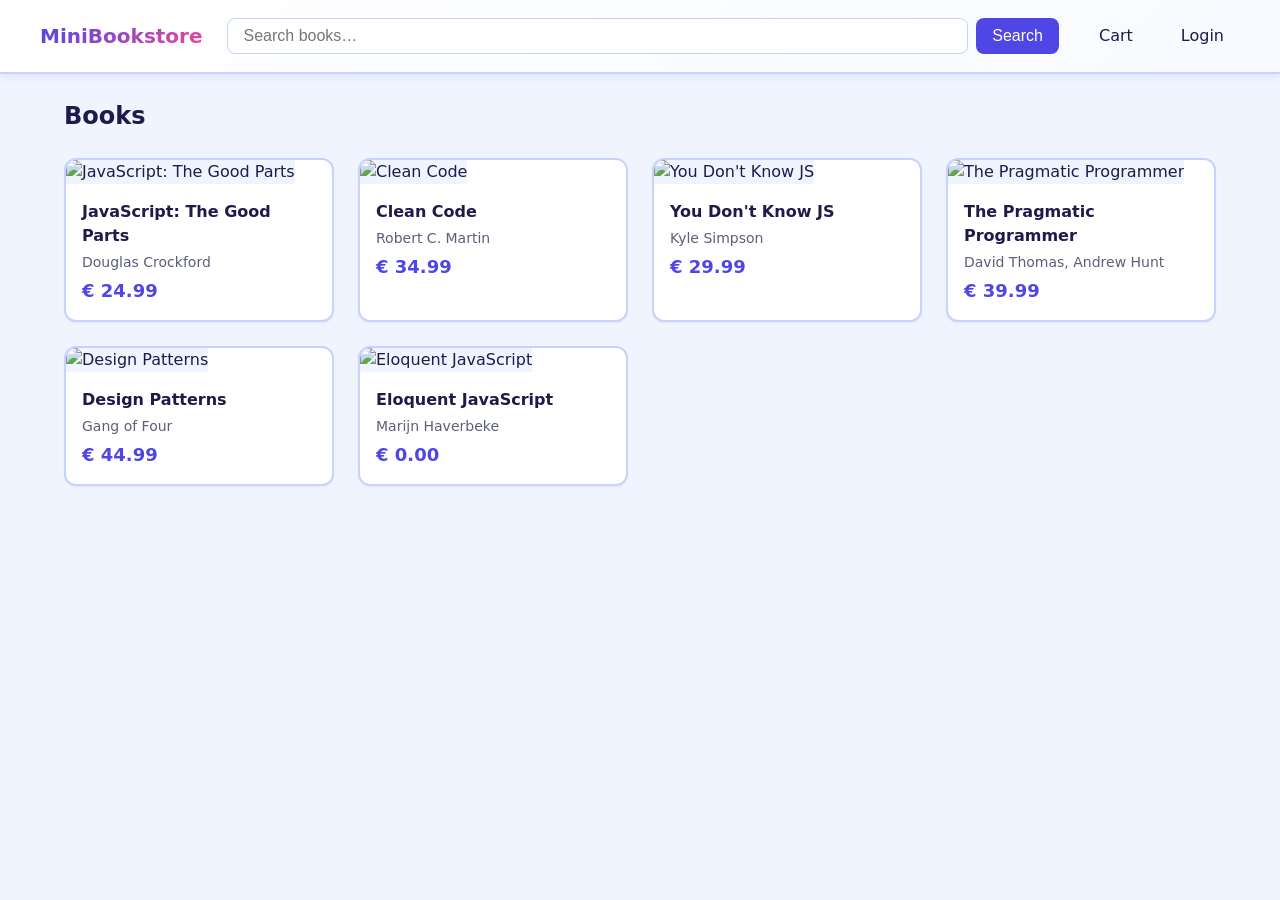
==== index.html @ ab856ef0 "Initial commit: MiniBookstore - digital PDF bookstore - Home: book list from mock API - PLP: search " ====
<!DOCTYPE html>
<html lang="en">
<head>
  <meta charset="UTF-8" />
  <meta name="viewport" content="width=device-width, initial-scale=1.0" />
  <title>MiniBookstore — Home</title>
  <link rel="stylesheet" href="css/variables.css" />
  <link rel="stylesheet" href="css/layout.css" />
  <link rel="stylesheet" href="css/components.css" />
</head>
<body>
  <div id="header-container"></div>
  <main class="main">
    <h1 id="page-title" class="page-title">Books</h1>
    <div id="product-grid" class="product-grid" aria-label="Product list"></div>
  </main>
  <!-- Script order: config → state (cart/orders) → utils → api → components → page -->
  <script src="js/config.js"></script>
  <script src="js/state/cart.js"></script>
  <script src="js/state/orders.js"></script>
  <script src="js/state/user.js"></script>
  <script src="js/utils.js"></script>
  <script src="js/api/mockApi.js"></script>
  <script src="js/components/header.js"></script>
  <script src="js/pages/home.js"></script>
</body>
</html>
---- css/variables.css ----
/**
 * Design tokens: single source of truth for colors, spacing, typography.
 * Change here to theme the whole app.
 */
:root {
  --color-primary: #4F46E5;
  --color-primary-hover: #4338CA;
  --color-secondary: #6366F1;
  --color-background: #F0F4FF;
  --color-surface: #FFFFFF;
  --color-border: #C7D2FE;
  --color-text: #1E1B4B;
  --color-text-muted: #5B5F7A;
  --color-success: #10B981;
  --color-danger: #EF4444;
  --color-accent: #EC4899;
  --color-warning: #F59E0B;

  --font-sans: system-ui, -apple-system, Segoe UI, Roboto, sans-serif;
  --font-mono: ui-monospace, monospace;

  --space-xs: 0.25rem;
  --space-sm: 0.5rem;
  --space-md: 1rem;
  --space-lg: 1.5rem;
  --space-xl: 2rem;

  --radius-sm: 4px;
  --radius-md: 8px;
  --radius-lg: 12px;

  --shadow-sm: 0 1px 2px rgba(0, 0, 0, 0.05);
  --shadow-md: 0 4px 6px -1px rgba(0, 0, 0, 0.1), 0 2px 4px -2px rgba(0, 0, 0, 0.1);
}
---- css/layout.css ----
/**
 * Layout: header, footer, main content, grid.
 */
*,
*::before,
*::after {
  box-sizing: border-box;
}

body {
  margin: 0;
  font-family: var(--font-sans);
  font-size: 16px;
  line-height: 1.5;
  color: var(--color-text);
  background: var(--color-background);
  min-height: 100vh;
  display: flex;
  flex-direction: column;
}

.main {
  flex: 1;
  width: 100%;
  max-width: 1200px;
  margin: 0 auto;
  padding: var(--space-lg);
}

/* Header */
.app-header {
  background: linear-gradient(135deg, var(--color-surface), #F8FAFF);
  border-bottom: 2px solid var(--color-border);
  padding: var(--space-md) var(--space-lg);
  position: sticky;
  top: 0;
  z-index: 10;
  box-shadow: 0 2px 8px rgba(79, 70, 229, 0.1);
}

.app-header__inner {
  max-width: 1200px;
  margin: 0 auto;
  display: flex;
  align-items: center;
  gap: var(--space-lg);
  flex-wrap: wrap;
}

.app-header__logo {
  font-weight: 700;
  font-size: 1.25rem;
  background: linear-gradient(135deg, var(--color-primary), var(--color-accent));
  -webkit-background-clip: text;
  -webkit-text-fill-color: transparent;
  background-clip: text;
  text-decoration: none;
}

.app-header__logo:hover {
  text-decoration: underline;
}

.app-header__search {
  flex: 1;
  min-width: 200px;
  display: flex;
  gap: var(--space-sm);
}

.app-header__search input {
  flex: 1;
  padding: var(--space-sm) var(--space-md);
  border: 1px solid var(--color-border);
  border-radius: var(--radius-md);
  font-size: 1rem;
}

.app-header__search button {
  padding: var(--space-sm) var(--space-md);
  background: var(--color-primary);
  color: white;
  border: none;
  border-radius: var(--radius-md);
  cursor: pointer;
  font-size: 1rem;
}

.app-header__search button:hover {
  background: var(--color-primary-hover);
}

.app-header__nav {
  display: flex;
  align-items: center;
  gap: var(--space-md);
}

.app-header__nav a {
  color: var(--color-text);
  text-decoration: none;
  display: inline-flex;
  align-items: center;
  gap: var(--space-xs);
  padding: var(--space-sm) var(--space-md);
  border-radius: var(--radius-md);
}

.app-header__nav a:hover {
  background: var(--color-background);
}

/* Badge (cart count, etc.) */
.badge {
  display: inline-flex;
  align-items: center;
  justify-content: center;
  min-width: 1.25rem;
  height: 1.25rem;
  padding: 0 var(--space-xs);
  font-size: 0.75rem;
  font-weight: 600;
  color: white;
  background: var(--color-danger);
  border-radius: 999px;
}

.badge[data-count="0"],
.badge:empty {
  display: none;
}

/* Product grid (home, PLP) */
.product-grid {
  display: grid;
  grid-template-columns: repeat(auto-fill, minmax(240px, 1fr));
  gap: var(--space-lg);
}

.product-card {
  background: var(--color-surface);
  border-radius: var(--radius-lg);
  overflow: hidden;
  box-shadow: var(--shadow-sm);
  border: 2px solid var(--color-border);
  transition: all 0.3s ease;
}

.product-card:hover {
  box-shadow: var(--shadow-md);
  transform: translateY(-4px);
  border-color: var(--color-primary);
}

.product-card__link {
  text-decoration: none;
  color: inherit;
  display: block;
}

.product-card__image {
  width: 100%;
  aspect-ratio: 1;
  object-fit: cover;
  background: var(--color-background);
}

.product-card__body {
  padding: var(--space-md);
}

.product-card__name {
  margin: 0 0 var(--space-xs);
  font-size: 1rem;
  font-weight: 600;
}

.product-card__body-meta {
  margin: 0 0 var(--space-xs);
  font-size: 0.875rem;
  color: var(--color-text-muted);
}

.product-card__price {
  margin: 0;
  font-size: 1.125rem;
  color: var(--color-primary);
  font-weight: 600;
}

/* PDP (Product Detail Page) */
.pdp-container {
  display: grid;
  grid-template-columns: 1fr 2fr;
  gap: var(--space-xl);
  background: var(--color-surface);
  padding: var(--space-xl);
  border-radius: var(--radius-lg);
  box-shadow: var(--shadow-md);
  border: 2px solid var(--color-border);
}

@media (max-width: 768px) {
  .pdp-container {
    grid-template-columns: 1fr;
  }
}

.pdp-image-section {
  display: flex;
  justify-content: center;
  align-items: flex-start;
}

.pdp-image {
  width: 100%;
  max-width: 400px;
  height: auto;
  border-radius: var(--radius-md);
  box-shadow: var(--shadow-md);
  border: 3px solid var(--color-primary);
}

.pdp-info-section {
  display: flex;
  flex-direction: column;
  gap: var(--space-md);
}

.pdp-title {
  margin: 0;
  font-size: 2rem;
  font-weight: 700;
  color: var(--color-primary);
  line-height: 1.2;
}

.pdp-author {
  margin: 0;
  font-size: 1.25rem;
  color: var(--color-text-muted);
  font-style: italic;
}

.pdp-genre {
  display: inline-block;
  padding: var(--space-xs) var(--space-md);
  background: linear-gradient(135deg, var(--color-primary), var(--color-accent));
  color: white;
  border-radius: var(--radius-md);
  font-size: 0.875rem;
  font-weight: 600;
  text-transform: uppercase;
  letter-spacing: 0.5px;
}

.pdp-price {
  font-size: 2rem;
  font-weight: 700;
  color: var(--color-success);
  margin: var(--space-sm) 0;
}

.book-price-free {
  color: var(--color-success);
  font-size: 1.5rem;
}

.pdp-description {
  margin-top: var(--space-lg);
  padding: var(--space-lg);
  background: linear-gradient(135deg, #F0F4FF, #E0E7FF);
  border-radius: var(--radius-md);
  border-left: 4px solid var(--color-primary);
}

.pdp-description h2 {
  margin: 0 0 var(--space-md);
  font-size: 1.25rem;
  color: var(--color-primary);
}

.pdp-description p {
  margin: 0;
  line-height: 1.7;
  color: var(--color-text);
}

.pdp-actions {
  margin-top: var(--space-lg);
  padding-top: var(--space-lg);
  border-top: 2px solid var(--color-border);
}

.pdp-actions .btn {
  min-width: 200px;
  padding: var(--space-md) var(--space-xl);
  font-size: 1.125rem;
  font-weight: 600;
}

.pdp-note {
  margin: var(--space-md) 0 0;
  font-size: 0.875rem;
  color: var(--color-text-muted);
  font-style: italic;
}
---- css/components.css ----
/**
 * Reusable components: buttons, forms, cards, etc.
 */
.btn {
  display: inline-flex;
  align-items: center;
  justify-content: center;
  gap: var(--space-sm);
  padding: var(--space-sm) var(--space-md);
  font-size: 1rem;
  font-family: inherit;
  font-weight: 500;
  line-height: 1.5;
  border: none;
  border-radius: var(--radius-md);
  cursor: pointer;
  transition: all 0.2s ease;
}

.btn--primary {
  background: linear-gradient(135deg, var(--color-primary), var(--color-secondary));
  color: white;
  box-shadow: 0 4px 12px rgba(79, 70, 229, 0.3);
  font-weight: 600;
  letter-spacing: 0.3px;
}

.btn--primary:hover {
  background: linear-gradient(135deg, var(--color-primary-hover), var(--color-primary));
  transform: translateY(-2px);
  box-shadow: 0 6px 20px rgba(79, 70, 229, 0.5);
}

.btn--primary:active {
  transform: translateY(0);
}

.btn--secondary {
  background: linear-gradient(135deg, var(--color-border), #E2E8F0);
  color: var(--color-text);
  font-weight: 600;
  letter-spacing: 0.3px;
  box-shadow: 0 2px 8px rgba(0, 0, 0, 0.1);
}

.btn--secondary:hover {
  background: linear-gradient(135deg, #CBD5E1, var(--color-border));
  transform: translateY(-2px);
  box-shadow: 0 4px 12px rgba(0, 0, 0, 0.15);
}

.btn--secondary:active {
  transform: translateY(0);
}

.btn--danger {
  background: linear-gradient(135deg, var(--color-danger), #F87171);
  color: white;
  font-weight: 600;
  letter-spacing: 0.3px;
  box-shadow: 0 4px 12px rgba(239, 68, 68, 0.3);
}

.btn--danger:hover {
  background: linear-gradient(135deg, #DC2626, var(--color-danger));
  transform: translateY(-2px);
  box-shadow: 0 6px 20px rgba(239, 68, 68, 0.5);
}

.btn--danger:active {
  transform: translateY(0);
}

.btn--sm {
  padding: var(--space-xs) var(--space-sm);
  font-size: 0.875rem;
}

.page-title {
  margin: 0 0 var(--space-lg);
  font-size: 1.5rem;
  font-weight: 700;
}

.empty-state {
  text-align: center;
  padding: var(--space-xl);
  color: var(--color-text-muted);
}

.empty-state p {
  margin: 0 0 var(--space-md);
}

/* Form styles */
.form-group {
  margin-bottom: var(--space-lg);
}

.form-group label {
  display: block;
  margin-bottom: var(--space-sm);
  font-weight: 500;
  color: var(--color-text);
}

.form-group input {
  width: 100%;
  padding: var(--space-md);
  font-size: 1rem;
  font-family: inherit;
  border: 2px solid var(--color-border);
  border-radius: var(--radius-md);
  background: var(--color-surface);
  color: var(--color-text);
  transition: border-color 0.2s;
}

.form-group input:focus {
  outline: none;
  border-color: var(--color-primary);
  box-shadow: 0 0 0 3px rgba(79, 70, 229, 0.1);
}

.login-container {
  max-width: 400px;
  margin: 0 auto;
  background: var(--color-surface);
  padding: var(--space-xl);
  border-radius: var(--radius-lg);
  box-shadow: var(--shadow-md);
  border: 2px solid var(--color-border);
}

.login-form {
  margin-top: var(--space-lg);
}

.login-note {
  margin-top: var(--space-md);
  font-size: 0.875rem;
  color: var(--color-text-muted);
  text-align: center;
}

/* Cart styles */
.cart-items {
  display: flex;
  flex-direction: column;
  gap: var(--space-md);
  margin-bottom: var(--space-xl);
}

.cart-item {
  display: flex;
  gap: var(--space-lg);
  padding: var(--space-lg);
  background: var(--color-surface);
  border-radius: var(--radius-md);
  border: 2px solid var(--color-border);
  align-items: center;
}

.cart-item__image {
  flex-shrink: 0;
  width: 100px;
  height: 120px;
  display: flex;
  align-items: center;
  justify-content: center;
  background: var(--color-background);
  border-radius: var(--radius-sm);
  overflow: hidden;
}

.cart-item__image img {
  width: 100%;
  height: 100%;
  object-fit: cover;
}

.cart-item__placeholder {
  font-size: 2rem;
}

.cart-item__info {
  flex: 1;
}

.cart-item__name {
  margin: 0 0 var(--space-xs);
  font-size: 1.125rem;
  font-weight: 600;
  color: var(--color-text);
}

.cart-item__price {
  margin: 0;
  color: var(--color-text-muted);
}

.cart-item__actions {
  flex-shrink: 0;
}

.cart-summary {
  background: linear-gradient(135deg, #F0F4FF, #E0E7FF);
  padding: var(--space-xl);
  border-radius: var(--radius-lg);
  border: 2px solid var(--color-primary);
}

.cart-summary__row {
  display: flex;
  justify-content: space-between;
  margin-bottom: var(--space-md);
  font-size: 1.125rem;
}

.cart-summary__total {
  margin-top: var(--space-lg);
  padding-top: var(--space-lg);
  border-top: 2px solid var(--color-border);
  font-size: 1.5rem;
  font-weight: 700;
}

.cart-total {
  color: var(--color-success);
  font-size: 1.75rem;
}

.btn-continue {
  width: 100%;
  margin-top: var(--space-lg);
  padding: var(--space-md) var(--space-xl);
  font-size: 1.125rem;
}

/* Profile section */
.profile-section {
  margin-top: var(--space-xl);
  padding-top: var(--space-xl);
  border-top: 2px solid var(--color-border);
}

.profile-section__title {
  margin: 0 0 var(--space-lg);
  font-size: 1.5rem;
  color: var(--color-primary);
}

.profile-card {
  background: linear-gradient(135deg, var(--color-surface), #F8FAFF);
  padding: var(--space-xl);
  border-radius: var(--radius-lg);
  border: 2px solid var(--color-border);
  display: flex;
  gap: var(--space-xl);
  flex-wrap: wrap;
  align-items: flex-start;
}

.profile-card__info {
  flex: 1;
  min-width: 200px;
}

.profile-card__info p {
  margin: 0 0 var(--space-md);
  font-size: 1rem;
}

.profile-card__actions {
  display: flex;
  gap: var(--space-md);
  flex-wrap: wrap;
}

/* Orders table */
.orders-table {
  width: 100%;
  border-collapse: collapse;
  background: var(--color-surface);
  border-radius: var(--radius-lg);
  overflow: hidden;
  box-shadow: var(--shadow-md);
  margin-bottom: var(--space-xl);
}

.orders-table thead {
  background: linear-gradient(135deg, var(--color-primary), var(--color-secondary));
  color: white;
}

.orders-table th {
  padding: var(--space-md);
  text-align: left;
  font-weight: 600;
  font-size: 0.875rem;
  text-transform: uppercase;
  letter-spacing: 0.5px;
}

.orders-table tbody tr {
  border-bottom: 1px solid var(--color-border);
  transition: background 0.2s;
}

.orders-table tbody tr:hover {
  background: var(--color-background);
}

.orders-table tbody tr:last-child {
  border-bottom: none;
}

.orders-table td {
  padding: var(--space-md);
  vertical-align: middle;
}

.order-row {
  cursor: pointer;
}

.order-detail {
  margin-top: var(--space-xl);
  background: var(--color-surface);
  padding: var(--space-xl);
  border-radius: var(--radius-lg);
  border: 2px solid var(--color-primary);
  box-shadow: var(--shadow-md);
}

.order-detail__header {
  display: flex;
  justify-content: space-between;
  align-items: center;
  margin-bottom: var(--space-lg);
  padding-bottom: var(--space-md);
  border-bottom: 2px solid var(--color-border);
}

.order-detail__header h3 {
  margin: 0;
  color: var(--color-primary);
}

.order-detail__info {
  margin-bottom: var(--space-lg);
}

.order-detail__info p {
  margin: 0 0 var(--space-sm);
  font-size: 1rem;
}

.order-total {
  color: var(--color-success);
  font-size: 1.5rem;
  font-weight: 700;
}

.order-detail__items {
  margin-top: var(--space-lg);
}

.order-detail__items h4 {
  margin: 0 0 var(--space-md);
  color: var(--color-primary);
}

.order-detail-item {
  display: flex;
  justify-content: space-between;
  align-items: center;
  padding: var(--space-md);
  margin-bottom: var(--space-md);
  background: var(--color-background);
  border-radius: var(--radius-md);
  border: 1px solid var(--color-border);
}

.order-detail-item__info h4 {
  margin: 0 0 var(--space-xs);
  font-size: 1rem;
}

.order-detail-item__info p {
  margin: 0;
  font-size: 0.875rem;
  color: var(--color-text-muted);
}

.text-muted {
  color: var(--color-text-muted);
  font-style: italic;
}
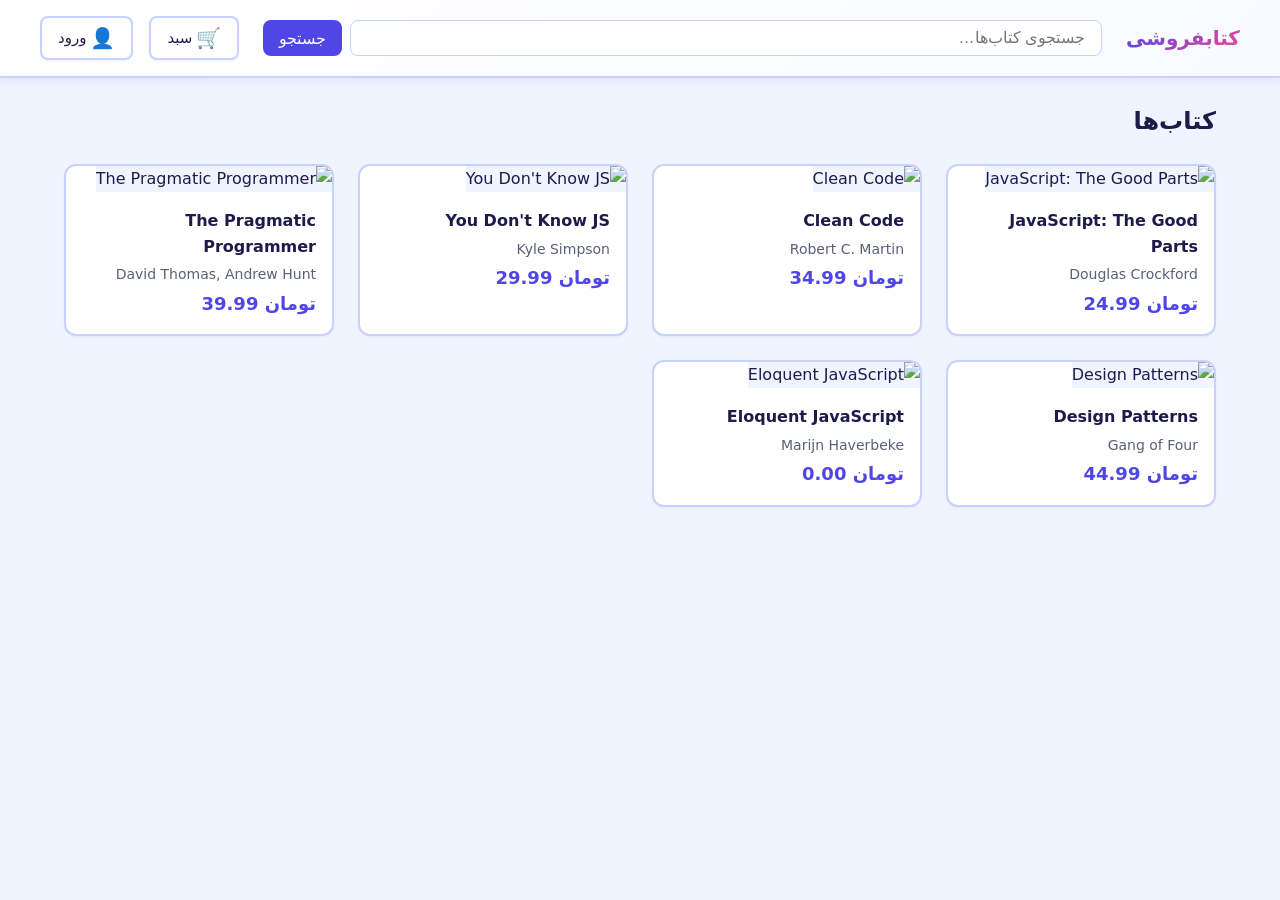
==== commit 8da84bce: "Refactor HTML files for Persian localization and enhance user experience - Updated HTML files to sup" ====
--- a/index.html
+++ b/index.html
@@ -1,27 +1,32 @@
-<!DOCTYPE html>
-<html lang="en">
-<head>
-  <meta charset="UTF-8" />
-  <meta name="viewport" content="width=device-width, initial-scale=1.0" />
-  <title>MiniBookstore — Home</title>
-  <link rel="stylesheet" href="css/variables.css" />
-  <link rel="stylesheet" href="css/layout.css" />
-  <link rel="stylesheet" href="css/components.css" />
-</head>
-<body>
-  <div id="header-container"></div>
-  <main class="main">
-    <h1 id="page-title" class="page-title">Books</h1>
-    <div id="product-grid" class="product-grid" aria-label="Product list"></div>
-  </main>
-  <!-- Script order: config → state (cart/orders) → utils → api → components → page -->
-  <script src="js/config.js"></script>
-  <script src="js/state/cart.js"></script>
-  <script src="js/state/orders.js"></script>
-  <script src="js/state/user.js"></script>
-  <script src="js/utils.js"></script>
-  <script src="js/api/mockApi.js"></script>
-  <script src="js/components/header.js"></script>
-  <script src="js/pages/home.js"></script>
-</body>
+<!doctype html>
+<html lang="fa" dir="rtl">
+  <head>
+    <meta charset="UTF-8" />
+    <meta name="viewport" content="width=device-width, initial-scale=1.0" />
+    <title>کتابفروشی — صفحهٔ اصلی</title>
+    <link rel="stylesheet" href="css/variables.css" />
+    <link rel="stylesheet" href="css/layout.css" />
+    <link rel="stylesheet" href="css/components.css" />
+  </head>
+  <body>
+    <div id="header-container"></div>
+    <main class="main">
+      <h1 id="page-title" class="page-title">کتاب‌ها</h1>
+      <div
+        id="product-grid"
+        class="product-grid"
+        aria-label="لیست کتاب‌ها"
+      ></div>
+    </main>
+    <!-- Script order: config → state (cart/orders) → utils → api → components → page -->
+    <script src="js/config.js"></script>
+    <script src="js/api/bookStoreApi.js"></script>
+    <script src="js/state/user.js"></script>
+    <script src="js/state/cart.js"></script>
+    <script src="js/state/orders.js"></script>
+    <script src="js/utils.js"></script>
+    <script src="js/api/mockApi.js"></script>
+    <script src="js/components/header.js"></script>
+    <script src="js/pages/home.js"></script>
+  </body>
 </html>
--- a/css/layout.css
+++ b/css/layout.css
@@ -11,12 +11,14 @@
   margin: 0;
   font-family: var(--font-sans);
   font-size: 16px;
-  line-height: 1.5;
+  line-height: 1.6;
   color: var(--color-text);
   background: var(--color-background);
   min-height: 100vh;
   display: flex;
   flex-direction: column;
+  direction: rtl;
+  text-align: right;
 }
 
 .main {
@@ -110,7 +112,71 @@
   background: var(--color-background);
 }
 
-/* Badge (cart count, etc.) */
+/* Nav badges (cart & profile) */
+.nav-badge {
+  display: inline-flex;
+  align-items: center;
+  gap: var(--space-sm);
+  padding: var(--space-sm) var(--space-md);
+  border-radius: var(--radius-lg);
+  background: var(--color-surface);
+  border: 2px solid var(--color-border);
+  color: var(--color-text);
+  text-decoration: none;
+  font-weight: 500;
+  transition: all 0.2s;
+  box-shadow: var(--shadow-sm);
+}
+
+.nav-badge:hover {
+  background: var(--color-background);
+  border-color: var(--color-primary);
+  box-shadow: var(--shadow-md);
+}
+
+.nav-badge__icon {
+  font-size: 1.25rem;
+  line-height: 1;
+}
+
+.nav-badge__label {
+  font-size: 0.9375rem;
+}
+
+.nav-badge--profile-avatar {
+  gap: var(--space-sm);
+}
+
+.nav-badge__avatar {
+  display: inline-flex;
+  align-items: center;
+  justify-content: center;
+  width: 2rem;
+  height: 2rem;
+  border-radius: 999px;
+  background: linear-gradient(135deg, var(--color-primary), #6366f1);
+  color: #fff;
+  font-size: 0.95rem;
+  font-weight: 700;
+  line-height: 1;
+}
+
+.nav-badge__count {
+  display: inline-flex;
+  align-items: center;
+  justify-content: center;
+  min-width: 1.25rem;
+  height: 1.25rem;
+  padding: 0 var(--space-xs);
+  font-size: 0.75rem;
+  font-weight: 600;
+  color: white;
+  background: var(--color-danger);
+  border-radius: 999px;
+  margin-right: 2px;
+}
+
+/* Badge (cart count, etc.) - legacy */
 .badge {
   display: inline-flex;
   align-items: center;
--- a/css/components.css
+++ b/css/components.css
@@ -122,26 +122,7 @@
   box-shadow: 0 0 0 3px rgba(79, 70, 229, 0.1);
 }
 
-.login-container {
-  max-width: 400px;
-  margin: 0 auto;
-  background: var(--color-surface);
-  padding: var(--space-xl);
-  border-radius: var(--radius-lg);
-  box-shadow: var(--shadow-md);
-  border: 2px solid var(--color-border);
-}
-
-.login-form {
-  margin-top: var(--space-lg);
-}
-
-.login-note {
-  margin-top: var(--space-md);
-  font-size: 0.875rem;
-  color: var(--color-text-muted);
-  text-align: center;
-}
+/* Login: see css/login.css */
 
 /* Cart styles */
 .cart-items {
@@ -153,6 +134,7 @@
 
 .cart-item {
   display: flex;
+  flex-wrap: wrap;
   gap: var(--space-lg);
   padding: var(--space-lg);
   background: var(--color-surface);
@@ -201,6 +183,36 @@
 
 .cart-item__actions {
   flex-shrink: 0;
+}
+
+.cart-item__stock {
+  margin: var(--space-xs) 0 0;
+  font-size: 0.8125rem;
+  color: var(--color-text-muted);
+}
+
+.cart-item__qty {
+  display: inline-flex;
+  align-items: center;
+  gap: var(--space-sm);
+  flex-shrink: 0;
+}
+
+.cart-qty__value {
+  min-width: 2rem;
+  text-align: center;
+  font-weight: 600;
+}
+
+.cart-qty__btn:disabled {
+  opacity: 0.45;
+  cursor: not-allowed;
+}
+
+.pdp-stock {
+  margin: var(--space-sm) 0;
+  font-size: 0.9375rem;
+  color: var(--color-text-muted);
 }
 
 .cart-summary {
@@ -250,31 +262,104 @@
   color: var(--color-primary);
 }
 
-.profile-card {
-  background: linear-gradient(135deg, var(--color-surface), #F8FAFF);
-  padding: var(--space-xl);
+/* User info card (name + phone + edit) */
+.profile-user-info {
+  display: flex;
+  align-items: center;
+  justify-content: space-between;
+  gap: var(--space-lg);
+  background: var(--color-surface);
+  padding: var(--space-lg) var(--space-xl);
   border-radius: var(--radius-lg);
   border: 2px solid var(--color-border);
-  display: flex;
-  gap: var(--space-xl);
-  flex-wrap: wrap;
-  align-items: flex-start;
-}
-
-.profile-card__info {
+  box-shadow: var(--shadow-sm);
+  margin-bottom: var(--space-md);
+}
+
+.profile-user-info__content {
   flex: 1;
-  min-width: 200px;
-}
-
-.profile-card__info p {
-  margin: 0 0 var(--space-md);
+}
+
+.profile-user-info__name {
+  margin: 0 0 var(--space-xs);
+  font-size: 1.25rem;
+  font-weight: 600;
+  color: var(--color-text);
+}
+
+.profile-user-info__phone {
+  margin: 0;
   font-size: 1rem;
+  color: var(--color-text-muted);
+}
+
+.profile-user-info__edit {
+  flex-shrink: 0;
+  width: 2.5rem;
+  height: 2.5rem;
+  display: inline-flex;
+  align-items: center;
+  justify-content: center;
+  padding: 0;
+  border: none;
+  border-radius: var(--radius-md);
+  background: #E0E7FF;
+  color: var(--color-primary);
+  font-size: 1.25rem;
+  cursor: pointer;
+  transition: background 0.2s;
+}
+
+.profile-user-info__edit:hover {
+  background: #C7D2FE;
+}
+
+/* Orders badge (icon + سفارش‌ها) */
+.profile-orders-badge {
+  margin-bottom: var(--space-md);
+}
+
+.profile-orders-badge__link {
+  display: inline-flex;
+  align-items: center;
+  gap: var(--space-md);
+  padding: var(--space-md) var(--space-xl);
+  background: var(--color-surface);
+  border: 2px solid var(--color-border);
+  border-radius: var(--radius-lg);
+  color: var(--color-text);
+  text-decoration: none;
+  font-weight: 500;
+  transition: all 0.2s;
+  box-shadow: var(--shadow-sm);
+}
+
+.profile-orders-badge__link:hover {
+  border-color: var(--color-primary);
+  background: var(--color-background);
+}
+
+.profile-orders-badge__icon {
+  font-size: 1.5rem;
+}
+
+.profile-orders-badge__label {
+  font-size: 1.125rem;
 }
 
 .profile-card__actions {
   display: flex;
   gap: var(--space-md);
   flex-wrap: wrap;
+}
+
+.orders-intro {
+  margin: 0 0 var(--space-lg);
+  padding: var(--space-md);
+  background: var(--color-background);
+  border-radius: var(--radius-md);
+  border-left: 4px solid var(--color-primary);
+  color: var(--color-text);
 }
 
 /* Orders table */
@@ -295,10 +380,9 @@
 
 .orders-table th {
   padding: var(--space-md);
-  text-align: left;
+  text-align: right;
   font-weight: 600;
   font-size: 0.875rem;
-  text-transform: uppercase;
   letter-spacing: 0.5px;
 }
 
@@ -318,6 +402,7 @@
 .orders-table td {
   padding: var(--space-md);
   vertical-align: middle;
+  text-align: right;
 }
 
 .order-row {
@@ -397,3 +482,85 @@
   color: var(--color-text-muted);
   font-style: italic;
 }
+
+/* Thank you page */
+.thank-you-card {
+  max-width: 560px;
+  margin: 0 auto;
+  background: var(--color-surface);
+  padding: var(--space-xl);
+  border-radius: var(--radius-lg);
+  border: 2px solid var(--color-success);
+  box-shadow: var(--shadow-md);
+}
+
+.thank-you-title {
+  margin: 0 0 var(--space-md);
+  font-size: 1.75rem;
+  color: var(--color-success);
+  text-align: center;
+}
+
+.thank-you-message {
+  margin: 0 0 var(--space-lg);
+  text-align: center;
+  color: var(--color-text);
+}
+
+.thank-you-order {
+  margin-bottom: var(--space-xl);
+  padding: var(--space-lg);
+  background: var(--color-background);
+  border-radius: var(--radius-md);
+  border-left: 4px solid var(--color-primary);
+}
+
+.thank-you-order h3 {
+  margin: 0 0 var(--space-md);
+  font-size: 1.125rem;
+  color: var(--color-primary);
+}
+
+.thank-you-order p {
+  margin: 0 0 var(--space-sm);
+}
+
+.thank-you-total {
+  color: var(--color-success);
+  font-size: 1.25rem;
+  font-weight: 700;
+}
+
+.thank-you-items {
+  margin: var(--space-md) 0 0;
+  padding-left: var(--space-xl);
+}
+
+.thank-you-item {
+  margin-bottom: var(--space-xs);
+}
+
+.thank-you-actions {
+  display: flex;
+  flex-wrap: wrap;
+  gap: var(--space-md);
+  justify-content: center;
+}
+
+/* Payment page summary */
+.payment-summary {
+  max-width: 560px;
+}
+
+.payment-summary h2 {
+  margin: 0 0 var(--space-lg);
+  color: var(--color-primary);
+}
+
+.payment-items {
+  margin-bottom: var(--space-lg);
+}
+
+.payment-item .cart-item__info {
+  flex: 1;
+}
